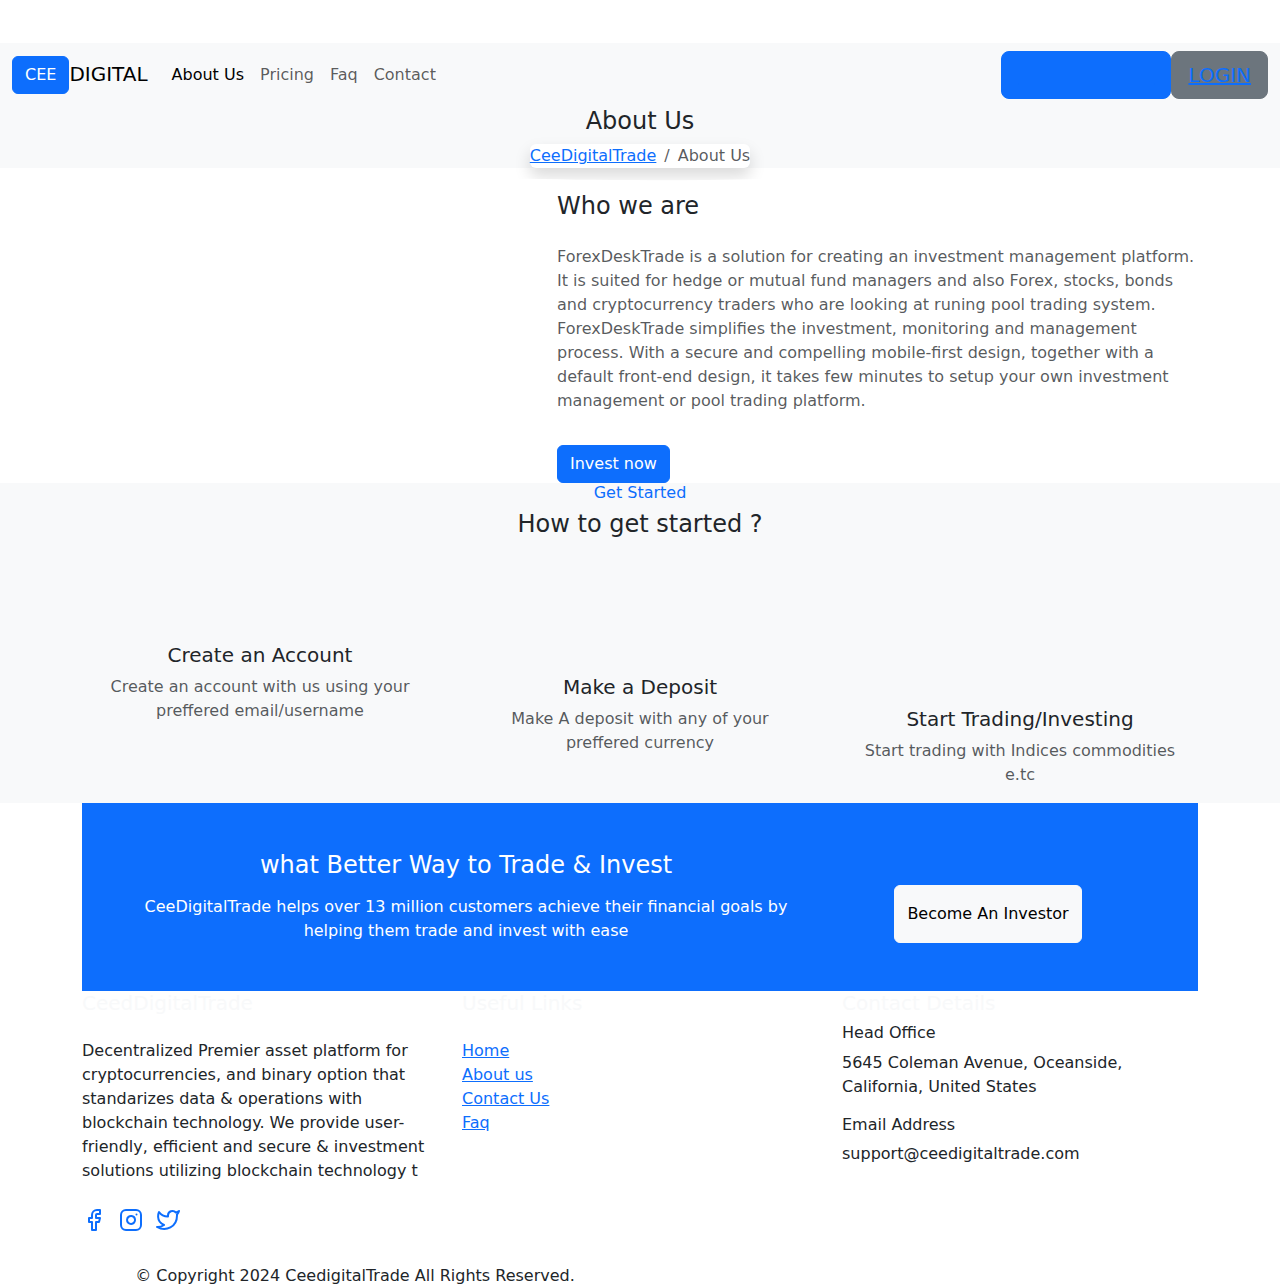
==== about/index.html @ 0c4b4fb4 "second commit" ====
<!DOCTYPE html>
<html lang="en">
  <head>
    <meta charset="UTF-8" />
    <meta name="viewport" content="width=device-width, initial-scale=1.0" />
    <title>About US</title>
    <link
      rel="stylesheet"
      href="	https://cdn.jsdelivr.net/npm/bootstrap@5.3.2/dist/css/bootstrap.min.css"
    />
  </head>
  <body>
    <div>
      <iframe
        src="https://widget.coinlib.io/widget?type=horizontal_v2&amp;theme=light&amp;pref_coin_id=1505&amp;invert_hover="
        width="100%"
        height="36px"
        scrolling="auto"
        marginwidth="0"
        marginheight="0"
        frameborder="0"
        style="border: 0; margin: 0; padding: 0"
      ></iframe>
    </div>

    <nav class="navbar navbar-expand-lg bg-body-tertiary">
      <div class="container-fluid">
        <a class="navbar-brand" href="../index.html">
          <span class="btn-primary btn" id="cee">CEE</span>DIGITAL</a
        >
        <button
          class="navbar-toggler"
          type="button"
          data-bs-toggle="collapse"
          data-bs-target="#navbarText"
          aria-controls="navbarText"
          aria-expanded="false"
          aria-label="Toggle navigation"
        >
          <span class="navbar-toggler-icon"></span>
        </button>
        <div class="collapse navbar-collapse" id="navbarText">
          <ul class="navbar-nav me-auto mb-2 mb-lg-0">
            <li class="nav-item">
              <a
                class="nav-link active"
                aria-current="page"
                href="../about/index.html"
                >About Us</a
              >
            </li>
            <li class="nav-item">
              <a class="nav-link" href="#">Pricing</a>
            </li>
            <li class="nav-item">
              <a class="nav-link" href="../faq/index.html">Faq</a>
            </li>
            <li class="nav-item">
              <a class="nav-link" href="../contact/index.html">Contact</a>
            </li>
          </ul>
          <button type="button" class="btn btn-primary btn-lg">
            <a href="../register/index.html">GET STARTED</a>
          </button>
          <button type="button" class="btn btn-secondary btn-lg">
            <a href="../login/index.html">LOGIN</a>
          </button>
        </div>
      </div>
    </nav>

    <section class="bg-half bg-light d-table w-100">
      <div class="container">
        <div class="row justify-content-center">
          <div class="text-center col-lg-12">
            <div class="page-next-level">
              <h4 class="title">About Us</h4>
              <div class="page-next">
                <nav aria-label="breadcrumb" class="d-inline-block">
                  <ul class="mb-0 bg-white rounded shadow breadcrumb">
                    <li class="breadcrumb-item">
                      <a href="/">CeeDigitalTrade</a>
                    </li>
                    <li class="breadcrumb-item active" aria-current="page">
                      About Us
                    </li>
                  </ul>
                </nav>
              </div>
            </div>
          </div>
          <!--end col-->
        </div>
        <!--end row-->
      </div>
      <!--end container-->
    </section>

    <div class="position-relative">
      <div class="overflow-hidden text-white shape">
        <svg
          viewBox="0 0 2880 48"
          fill="none"
          xmlns="http://www.w3.org/2000/svg"
        >
          <path
            d="M0 48H1437.5H2880V0H2160C1442.5 52 720 0 720 0H0V48Z"
            fill="currentColor"
          ></path>
        </svg>
      </div>
    </div>

    <section class="section">
      <div class="container">
        <div class="row align-items-center">
          <div class="pt-2 mt-4 col-lg-5 col-md-5 mt-sm-0 pt-sm-0">
            <div class="position-relative">
              <img
                src=""
                class="mx-auto rounded img-fluid d-block"
                alt=""
              />
              <div class="play-icon">
                <!-- <a href="http://vimeo.com/287684225" class="play-btn video-play-icon">
                                <i class="bg-white shadow mdi mdi-play text-primary rounded-circle"></i>
                            </a> -->
              </div>
            </div>
          </div>
          <!--end col-->

          <div class="pt-2 mt-4 col-lg-7 col-md-7 mt-sm-0 pt-sm-0">
            <div class="section-title ml-lg-4">
              <h4 class="mb-4 title">Who we are</h4>
              <p class="text-muted">
                ForexDeskTrade is a solution for creating an investment
                management platform. It is suited for hedge or mutual fund
                managers and also Forex, stocks, bonds and cryptocurrency
                traders who are looking at runing pool trading system.
                ForexDeskTrade simplifies the investment, monitoring and
                management process. With a secure and compelling mobile-first
                design, together with a default front-end design, it takes few
                minutes to setup your own investment management or pool trading
                platform.
              </p>
              <a
                href="../login/index.html"
                class="mt-3 btn btn-primary"
                >Invest now<i class="mdi mdi-chevron-right"></i
              ></a>
            </div>
          </div>
          <!--end col-->
        </div>
        <!--end row-->
      </div>
      <!--end container-->
    </section>

    <section class="section bg-light">
      <div class="container">
        <div class="row justify-content-center">
          <div class="col-12">
            <div class="pb-2 mb-4 text-center section-title">
              <h6 class="text-primary">Get Started</h6>
              <h4 class="mb-4 title">How to get started ?</h4>
            </div>
          </div>
          <!--end col-->
        </div>
        <!--end row-->

        <div class="row">
          <div class="pt-2 mt-4 col-md-4">
            <div
              class="text-center bg-transparent border-0 card features feature-clean work-process process-arrow"
            >
              <div class="mx-auto text-center icons text-primary">
                <i class="mb-0 rounded uil uil-user-check d-block h3"></i>
              </div>

              <div class="card-body">
                <h5 class="text-dark">Create an Account</h5>
                <p class="mb-0 text-muted">
                  Create an account with us using your preffered email/username
                </p>
              </div>
            </div>
          </div>
          <!--end col-->

          <div class="pt-2 mt-4 col-md-4 mt-md-5 pt-md-3">
            <div
              class="text-center bg-transparent border-0 card features feature-clean work-process process-arrow"
            >
              <div class="mx-auto text-center icons text-primary">
                <i class="mb-0 rounded uil uil-transaction d-block h3"></i>
              </div>

              <div class="card-body">
                <h5 class="text-dark">Make a Deposit</h5>
                <p class="mb-0 text-muted">
                  Make A deposit with any of your preffered currency
                </p>
              </div>
            </div>
          </div>
          <!--end col-->

          <div class="pt-2 mt-4 col-md-4 mt-md-5 pt-md-5">
            <div
              class="text-center bg-transparent border-0 card features feature-clean work-process d-none-arrow"
            >
              <div class="mx-auto text-center icons text-primary">
                <i class="mb-0 rounded uil uil-analysis d-block h3"></i>
              </div>

              <div class="card-body">
                <h5 class="text-dark">Start Trading/Investing</h5>
                <p class="mb-0 text-muted">
                  Start trading with Indices commodities e.tc
                </p>
              </div>
            </div>
          </div>
          <!--end col-->
        </div>
        <!--end row-->
      </div>
      <!--end container-->
    </section>

    <section class="overflow-hidden section mt-60 bg-soft-primary">
      <div class="container">
        <div class="p-4 roundedd bg-primary p-lg-5">
          <div class="row align-items-end">
            <div class="col-md-8">
              <div class="text-center section-title text-md-left">
                <h4 class="mb-3 text-white title title-dark">
                  what Better Way to Trade &amp; Invest
                </h4>
                <p class="mb-0 text-white">
                  CeeDigitalTrade helps over 13 million customers achieve their
                  financial goals by helping them trade and invest with ease
                </p>
              </div>
            </div>
            <!--end col-->

            <div class="mt-4 col-md-4 mt-sm-0">
              <div class="text-center text-md-right">
                <a href="#" class="pt-3 pb-3 pl-4 pr-4 btn btn-light"
                  >Become An Investor
                </a>
              </div>
            </div>
            <!--end col-->
          </div>
          <!--end row-->
        </div>
      </div>
      <!--end container-->
    </section>

    <footer class="footer">
      <div class="container">
        <div class="row">
          <div class="pb-0 mb-0 col-lg-4 col-12 mb-md-4 pb-md-2">
            <h5 class="text-light footer-head">CeedDigitalTrade</h5>
            <p class="mt-4">
              Decentralized Premier asset platform for cryptocurrencies, and
              binary option that standarizes data & operations with blockchain
              technology. We provide user-friendly, efficient and secure &
              investment solutions utilizing blockchain technology t
            </p>

            <ul class="mt-4 mb-0 list-unstyled social-icon social">
              <li class="list-inline-item">
                <a href="javascript:void(0)" class="rounded"
                  ><svg
                    xmlns="http://www.w3.org/2000/svg"
                    width="24"
                    height="24"
                    viewBox="0 0 24 24"
                    fill="none"
                    stroke="currentColor"
                    stroke-width="2"
                    stroke-linecap="round"
                    stroke-linejoin="round"
                    class="feather feather-facebook fea icon-sm fea-social"
                  >
                    <path
                      d="M18 2h-3a5 5 0 0 0-5 5v3H7v4h3v8h4v-8h3l1-4h-4V7a1 1 0 0 1 1-1h3z"
                    ></path></svg
                ></a>
              </li>
              <li class="list-inline-item">
                <a href="javascript:void(0)" class="rounded"
                  ><svg
                    xmlns="http://www.w3.org/2000/svg"
                    width="24"
                    height="24"
                    viewBox="0 0 24 24"
                    fill="none"
                    stroke="currentColor"
                    stroke-width="2"
                    stroke-linecap="round"
                    stroke-linejoin="round"
                    class="feather feather-instagram fea icon-sm fea-social"
                  >
                    <rect
                      x="2"
                      y="2"
                      width="20"
                      height="20"
                      rx="5"
                      ry="5"
                    ></rect>
                    <path
                      d="M16 11.37A4 4 0 1 1 12.63 8 4 4 0 0 1 16 11.37z"
                    ></path>
                    <line x1="17.5" y1="6.5" x2="17.51" y2="6.5"></line></svg
                ></a>
              </li>
              <li class="list-inline-item">
                <a href="javascript:void(0)" class="rounded"
                  ><svg
                    xmlns="http://www.w3.org/2000/svg"
                    width="24"
                    height="24"
                    viewBox="0 0 24 24"
                    fill="none"
                    stroke="currentColor"
                    stroke-width="2"
                    stroke-linecap="round"
                    stroke-linejoin="round"
                    class="feather feather-twitter fea icon-sm fea-social"
                  >
                    <path
                      d="M23 3a10.9 10.9 0 0 1-3.14 1.53 4.48 4.48 0 0 0-7.86 3v1A10.66 10.66 0 0 1 3 4s-4 9 5 13a11.64 11.64 0 0 1-7 2c9 5 20 0 20-11.5a4.5 4.5 0 0 0-.08-.83A7.72 7.72 0 0 0 23 3z"
                    ></path></svg
                ></a>
              </li>
            </ul>
            <!--end icon-->
          </div>
          <!--end col-->

          <div class="pt-2 mt-4 col-lg-4 col-md-4 mt-sm-0 pt-sm-0">
            <h5 class="text-light footer-head">Useful Links</h5>
            <ul class="mt-4 list-unstyled footer-list">
              <li>
                <a href="../index.html" class="text-foot"
                  ><i class="mr-1 mdi mdi-chevron-right"></i> Home</a
                >
              </li>
              <li>
                <a href="../about/index.html" class="text-foot"
                  ><i class="mr-1 mdi mdi-chevron-right"></i> About us</a
                >
              </li>
              <li>
                <a href="../contact/index.html" class="text-foot"
                  ><i class="mr-1 mdi mdi-chevron-right"></i> Contact Us</a
                >
              </li>
              <li>
                <a href="../faq/index.html" class="text-foot"
                  ><i class="mr-1 mdi mdi-chevron-right"></i> Faq</a
                >
              </li>
            </ul>
          </div>
          <!--end col-->

          <div class="pt-2 mt-4 col-lg-4 col-md-4 mt-sm-0 pt-sm-0">
            <h5 class="text-light footer-head">Contact Details</h5>
            <div class="mt-2">
              <h6 class="text-foot">
                <i class="mr-1 mdi mdi-home"> </i> Head Office
              </h6>
              <p>5645 Coleman Avenue, Oceanside, California, United States</p>
              <h6><i class="mr-1 mdi mdi-email"> </i>Email Address</h6>
              <p>support@ceedigitaltrade.com</p>
            </div>
          </div>
          <!--end col-->
        </div>
        <!--end row-->
      </div>
      <!--end container-->
    </footer>

    <footer class="footer footer-bar">
        <div class="container text-center">
            <div class="row align-items-center">
                <div class="col-sm-6">
                    <div class="text-sm-left">
                        <p class="mb-0">
                            © Copyright 2024 CeedigitalTrade All
                            Rights Reserved.
                        </p>
                    </div>
                </div>
                <!--end col-->
            </div>
            <!--end row-->
        </div>
        <!--end container-->
      </footer>

    <script src="https://cdn.jsdelivr.net/npm/bootstrap@5.3.2/dist/js/bootstrap.bundle.min.js"></script>
  </body>
</html>
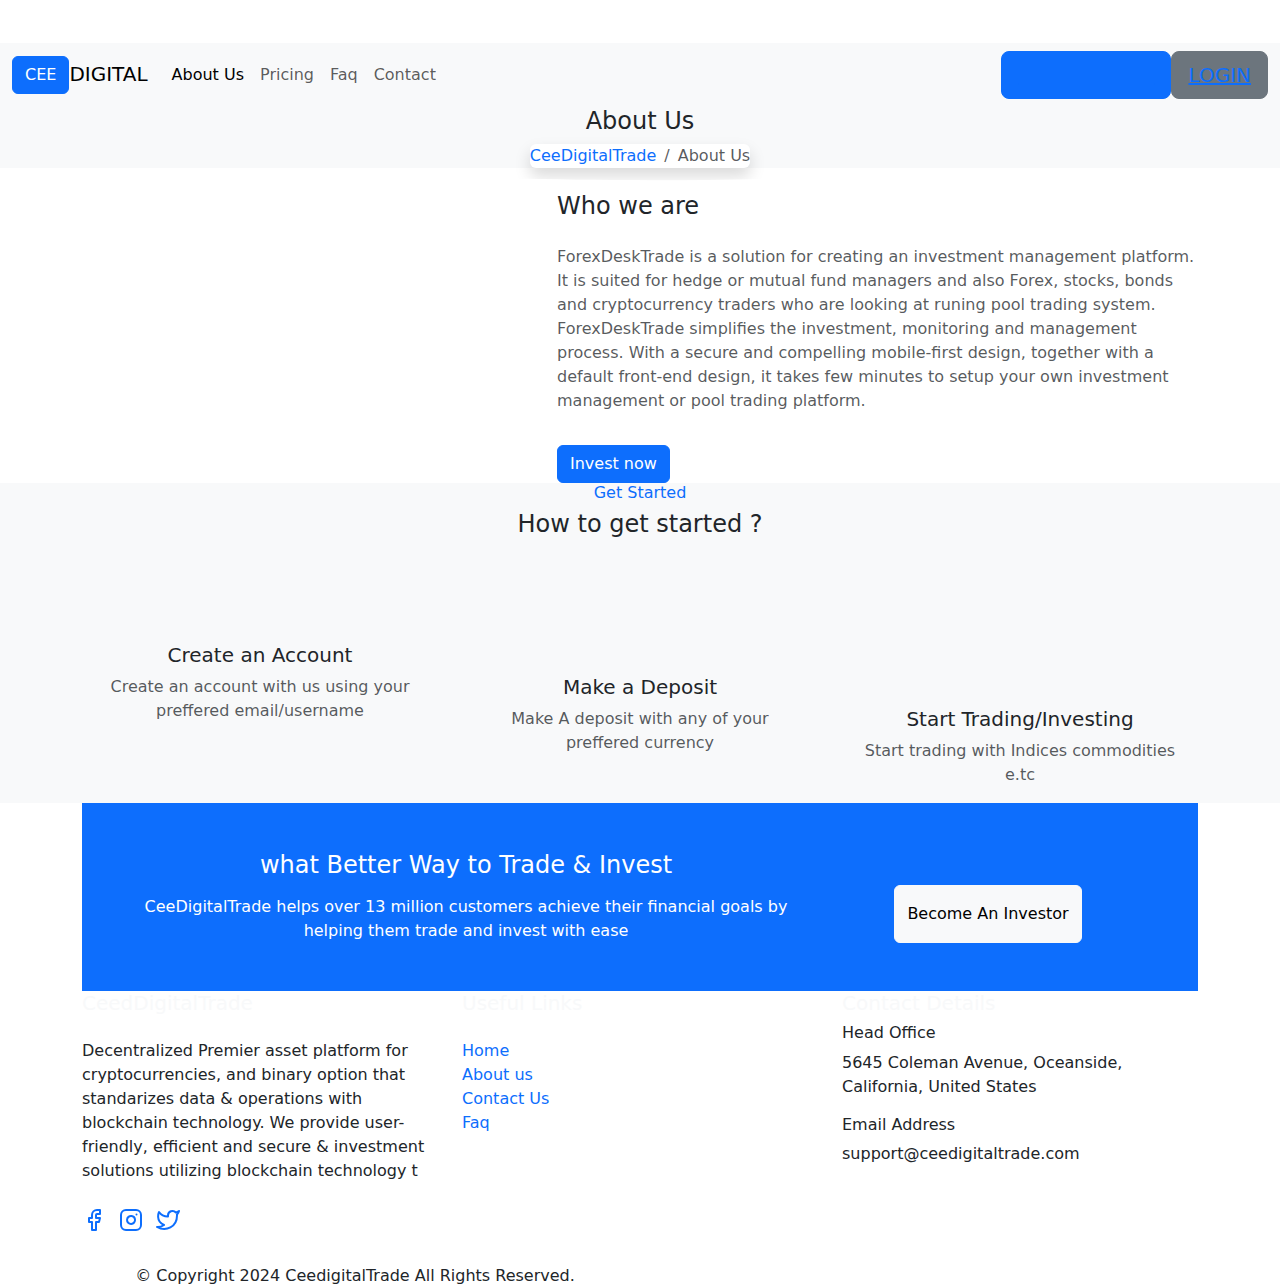
==== commit 37674b34: "the 3rd commit" ====
--- a/about/index.html
+++ b/about/index.html
@@ -4,6 +4,7 @@
     <meta charset="UTF-8" />
     <meta name="viewport" content="width=device-width, initial-scale=1.0" />
     <title>About US</title>
+    <link rel="stylesheet" href="./index.css">
     <link
       rel="stylesheet"
       href="	https://cdn.jsdelivr.net/npm/bootstrap@5.3.2/dist/css/bootstrap.min.css"
--- a/about/index.css
+++ b/about/index.css
@@ -0,0 +1,3 @@
+.text-foot , li > a {
+    text-decoration: none;
+}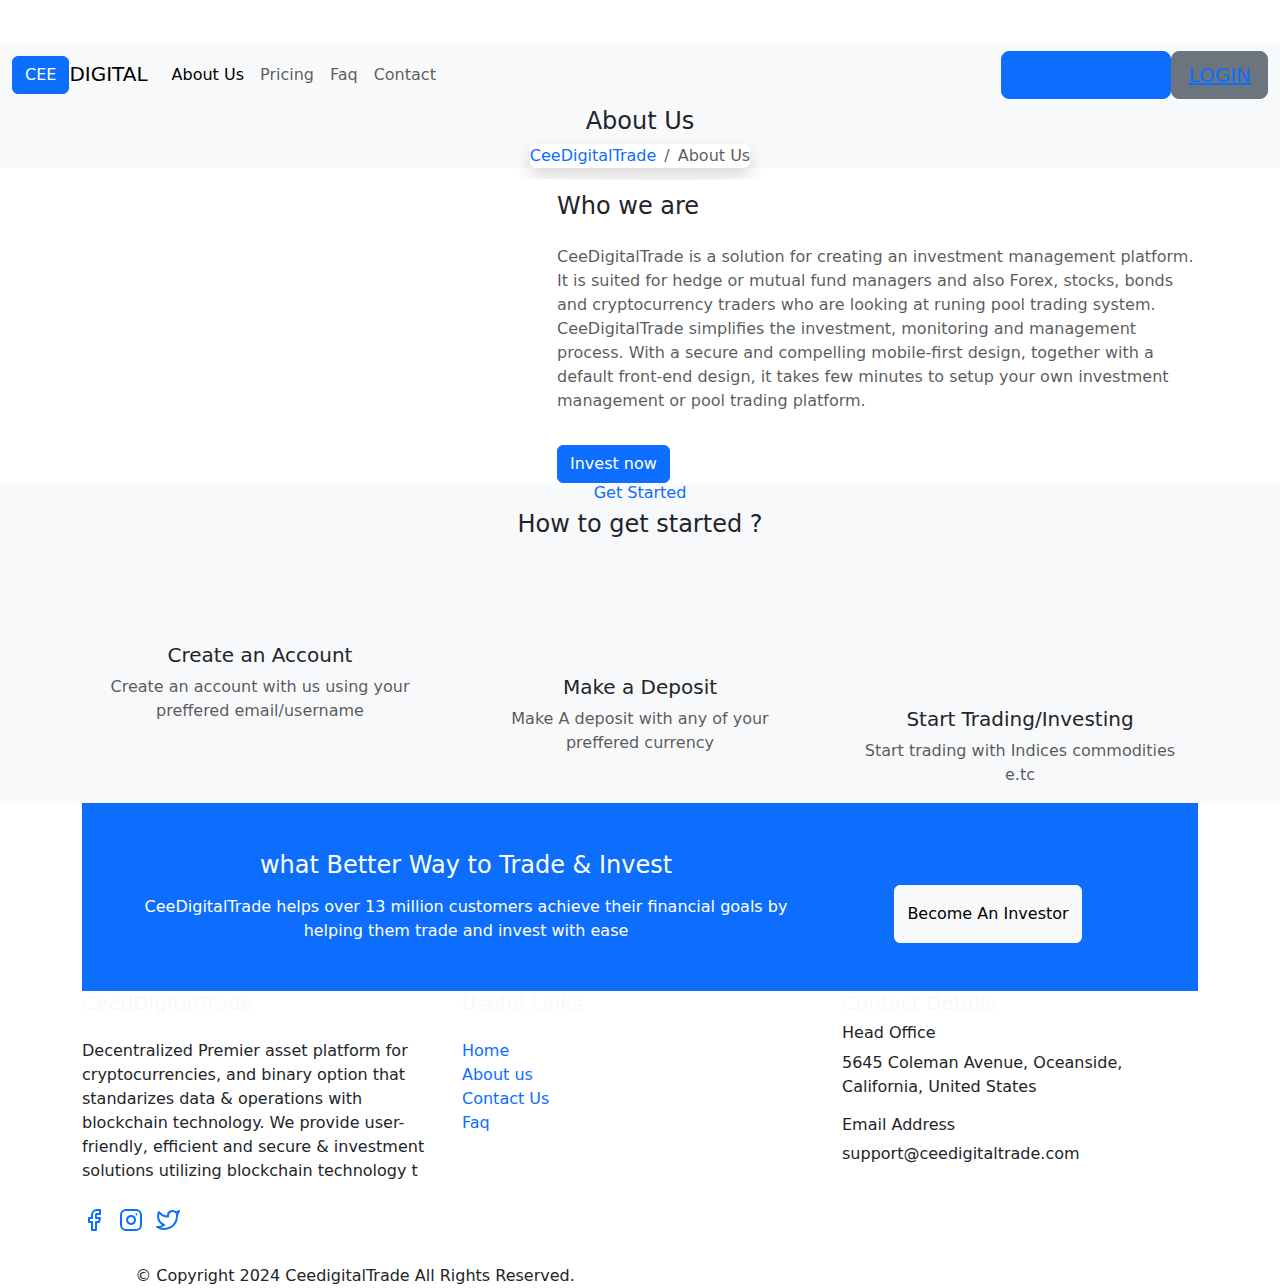
==== commit 05faca3b: "4th commit" ====
--- a/about/index.html
+++ b/about/index.html
@@ -135,11 +135,11 @@
             <div class="section-title ml-lg-4">
               <h4 class="mb-4 title">Who we are</h4>
               <p class="text-muted">
-                ForexDeskTrade is a solution for creating an investment
+                CeeDigitalTrade is a solution for creating an investment
                 management platform. It is suited for hedge or mutual fund
                 managers and also Forex, stocks, bonds and cryptocurrency
                 traders who are looking at runing pool trading system.
-                ForexDeskTrade simplifies the investment, monitoring and
+                CeeDigitalTrade simplifies the investment, monitoring and
                 management process. With a secure and compelling mobile-first
                 design, together with a default front-end design, it takes few
                 minutes to setup your own investment management or pool trading
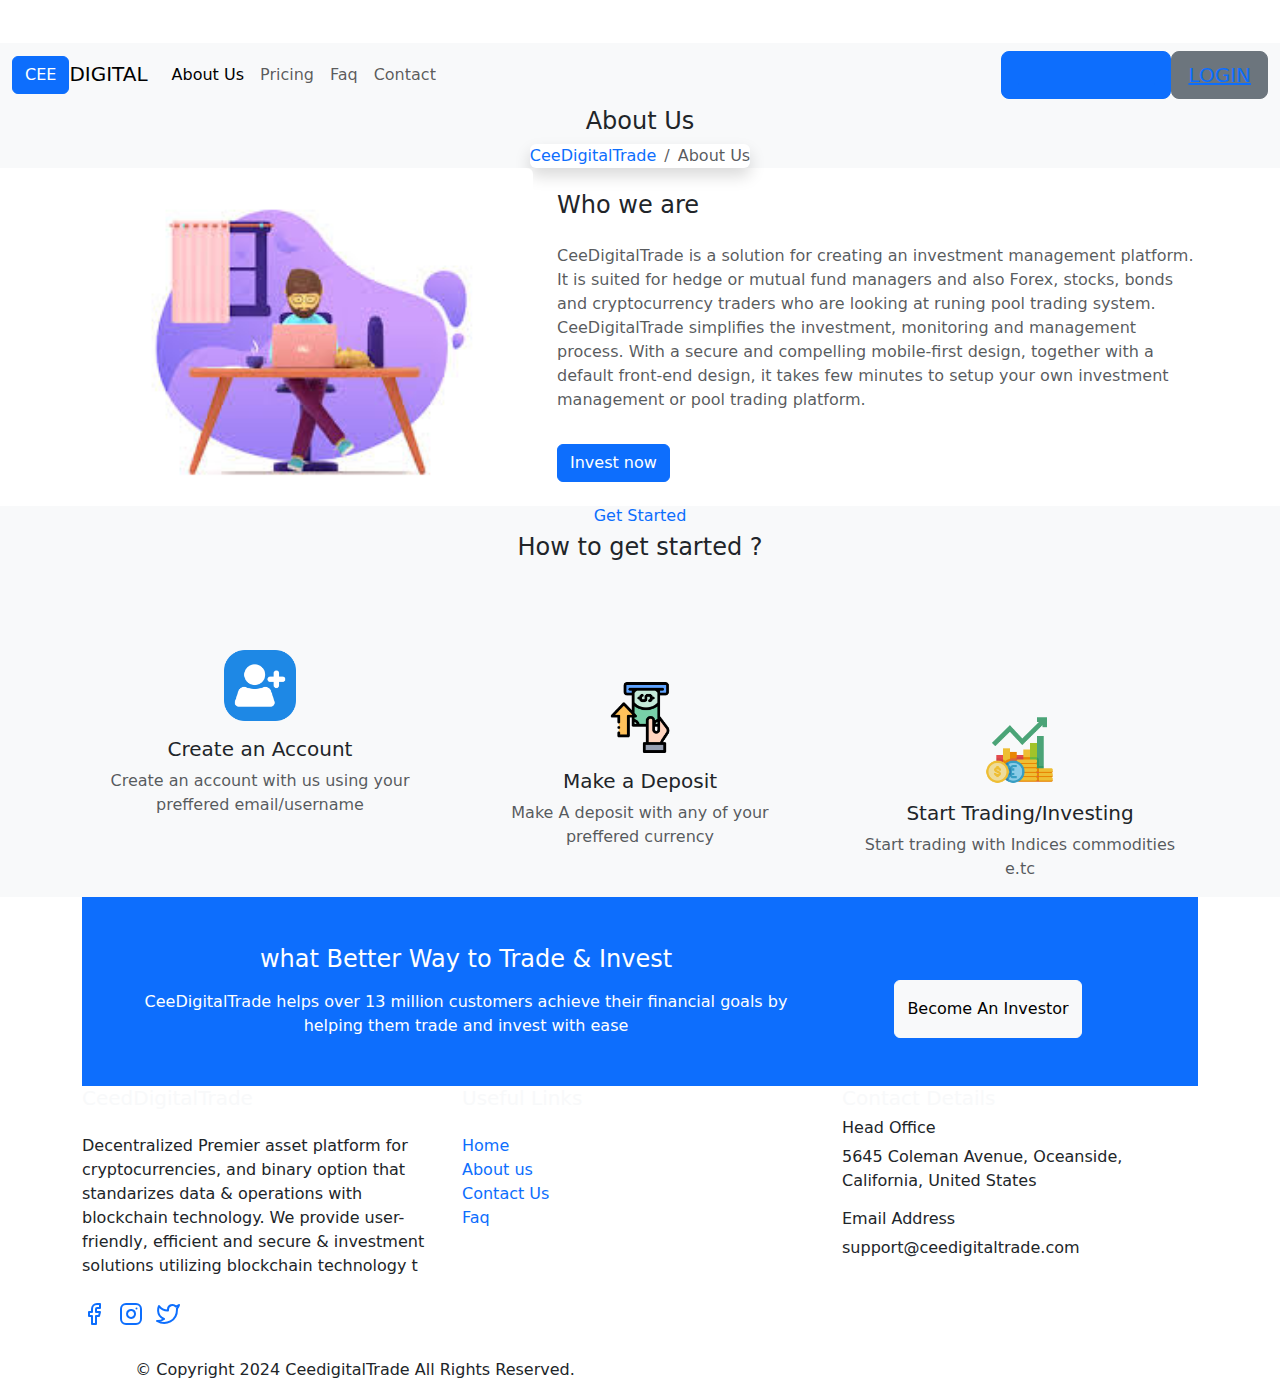
==== commit 73ed64c3: "the 5th commit" ====
--- a/about/index.html
+++ b/about/index.html
@@ -97,7 +97,7 @@
       <!--end container-->
     </section>
 
-    <div class="position-relative">
+    <!-- <div class="position-relative">
       <div class="overflow-hidden text-white shape">
         <svg
           viewBox="0 0 2880 48"
@@ -110,7 +110,7 @@
           ></path>
         </svg>
       </div>
-    </div>
+    </div> -->
 
     <section class="section">
       <div class="container">
@@ -118,7 +118,7 @@
           <div class="pt-2 mt-4 col-lg-5 col-md-5 mt-sm-0 pt-sm-0">
             <div class="position-relative">
               <img
-                src=""
+                src="../images/aboutUs/aboutUs.jpg"
                 class="mx-auto rounded img-fluid d-block"
                 alt=""
               />
@@ -177,8 +177,10 @@
             <div
               class="text-center bg-transparent border-0 card features feature-clean work-process process-arrow"
             >
-              <div class="mx-auto text-center icons text-primary">
-                <i class="mb-0 rounded uil uil-user-check d-block h3"></i>
+              <div class="mx-auto text-center icons text-primary" id="add-user">
+                <img src="../images/aboutUs/add-user.png" class="mb-0 rounded uil uil-user-check d-block h3">
+
+                </img>
               </div>
 
               <div class="card-body">
@@ -195,8 +197,8 @@
             <div
               class="text-center bg-transparent border-0 card features feature-clean work-process process-arrow"
             >
-              <div class="mx-auto text-center icons text-primary">
-                <i class="mb-0 rounded uil uil-transaction d-block h3"></i>
+              <div class="mx-auto text-center icons text-primary" id="make-deposit">
+                <img src="../images/aboutUs/arrow.png" class="mb-0 rounded uil uil-transaction d-block h3"></img>
               </div>
 
               <div class="card-body">
@@ -213,8 +215,8 @@
             <div
               class="text-center bg-transparent border-0 card features feature-clean work-process d-none-arrow"
             >
-              <div class="mx-auto text-center icons text-primary">
-                <i class="mb-0 rounded uil uil-analysis d-block h3"></i>
+              <div class="mx-auto text-center icons text-primary" id="start-t">
+                <img src="../images/aboutUs/exchange-rate.png" class="mb-0 rounded uil uil-analysis d-block h3"></img>
               </div>
 
               <div class="card-body">
--- a/about/index.css
+++ b/about/index.css
@@ -1,3 +1,14 @@
 .text-foot , li > a {
     text-decoration: none;
+}
+
+img {
+    width: 100%;
+    height: 100%;
+}
+
+#add-user , #make-deposit, #start-t {
+    /* border: 4px solid gold; */
+    height: 20%;
+    width: 20%;
 }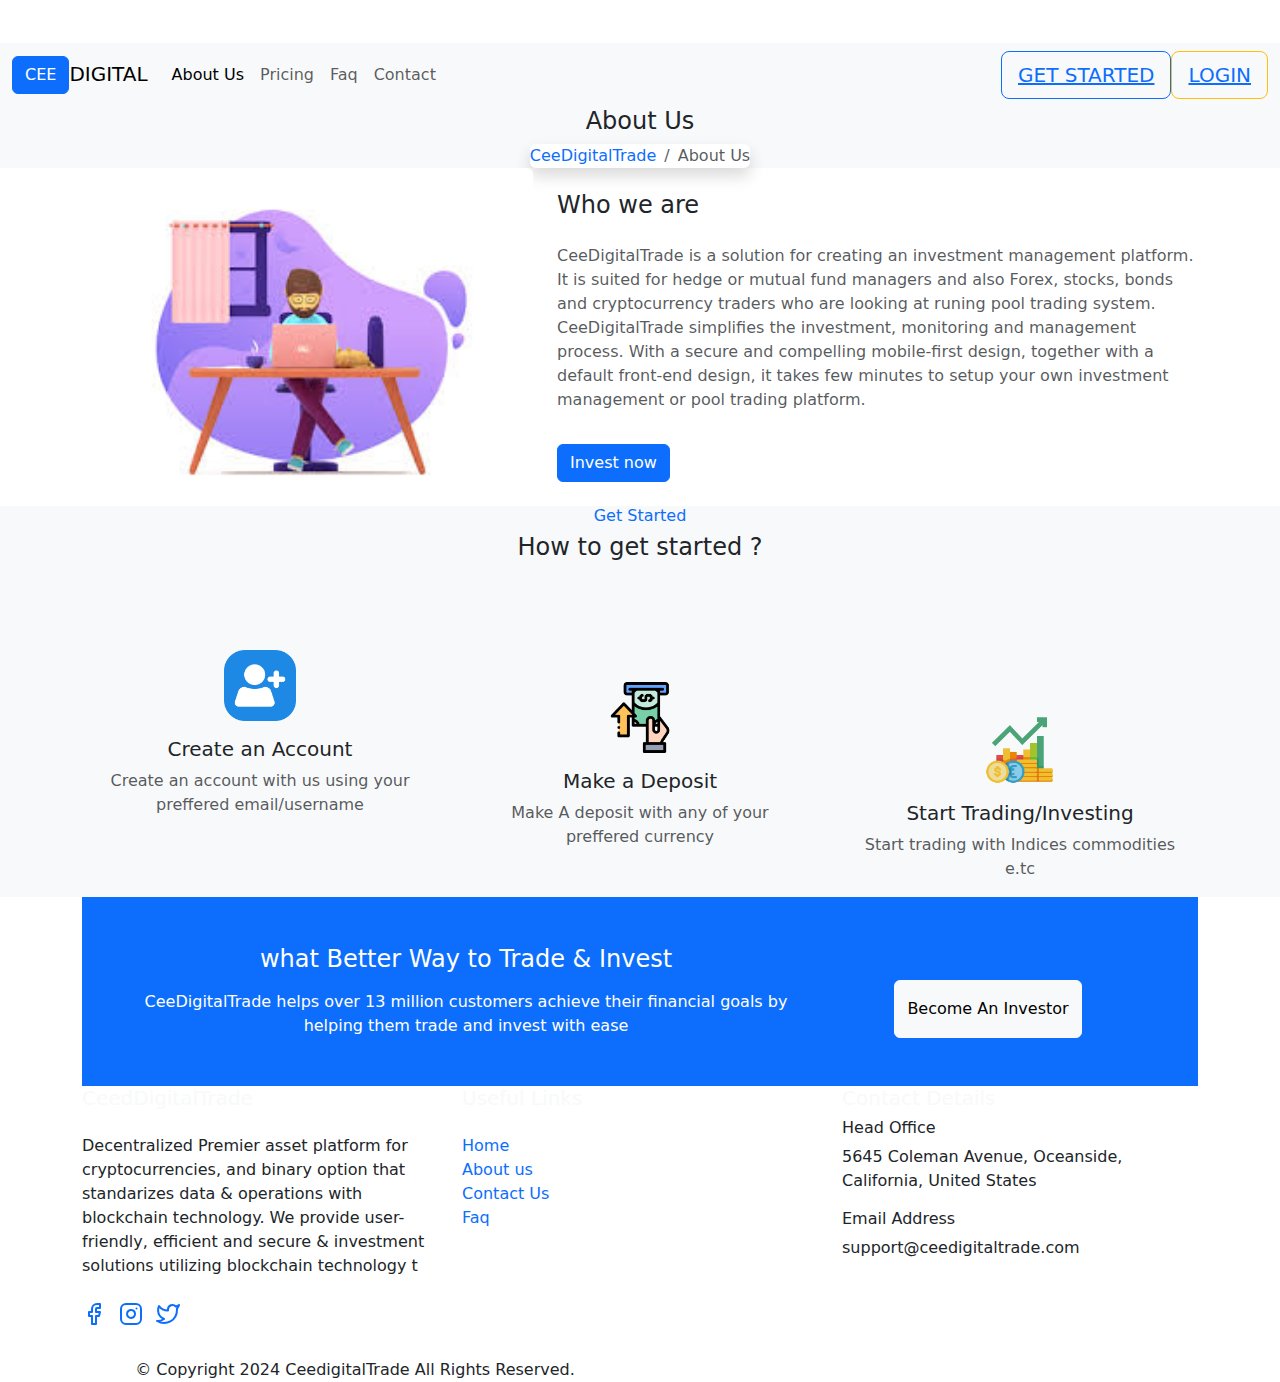
==== commit 88838a75: "6th commit" ====
--- a/about/index.html
+++ b/about/index.html
@@ -60,11 +60,11 @@
               <a class="nav-link" href="../contact/index.html">Contact</a>
             </li>
           </ul>
-          <button type="button" class="btn btn-primary btn-lg">
-            <a href="../register/index.html">GET STARTED</a>
+          <button type="button" class="btn btn-outline-primary btn-lg ">
+            <a href="./register/index.html">GET STARTED</a>
           </button>
-          <button type="button" class="btn btn-secondary btn-lg">
-            <a href="../login/index.html">LOGIN</a>
+          <button type="button" class="btn btn-outline-warning btn-lg " >
+            <a href="./login/index.html">LOGIN</a>
           </button>
         </div>
       </div>
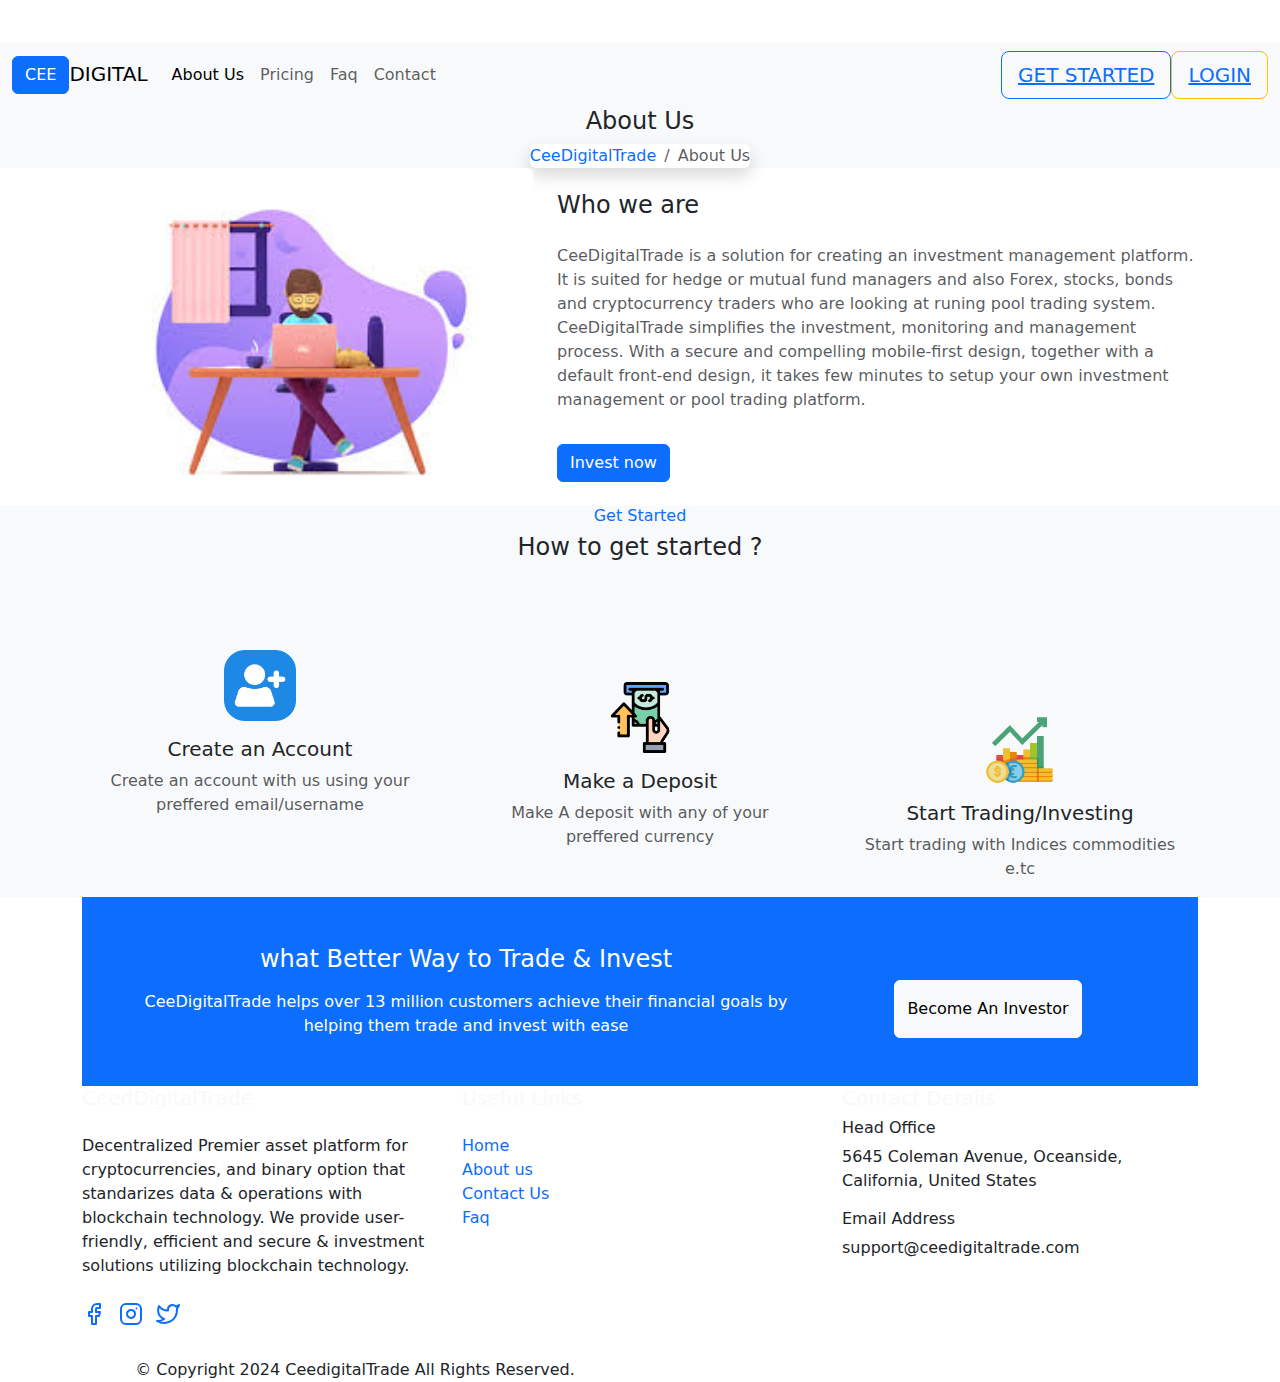
==== commit 58e538b0: "8th commit" ====
--- a/about/index.html
+++ b/about/index.html
@@ -51,7 +51,7 @@
               >
             </li>
             <li class="nav-item">
-              <a class="nav-link" href="#">Pricing</a>
+              <a class="nav-link" href="../#pricing">Pricing</a>
             </li>
             <li class="nav-item">
               <a class="nav-link" href="../faq/index.html">Faq</a>
@@ -61,10 +61,10 @@
             </li>
           </ul>
           <button type="button" class="btn btn-outline-primary btn-lg ">
-            <a href="./register/index.html">GET STARTED</a>
+            <a href="../register/index.html">GET STARTED</a>
           </button>
           <button type="button" class="btn btn-outline-warning btn-lg " >
-            <a href="./login/index.html">LOGIN</a>
+            <a href="../login/index.html">LOGIN</a>
           </button>
         </div>
       </div>
@@ -275,7 +275,7 @@
               Decentralized Premier asset platform for cryptocurrencies, and
               binary option that standarizes data & operations with blockchain
               technology. We provide user-friendly, efficient and secure &
-              investment solutions utilizing blockchain technology t
+              investment solutions utilizing blockchain technology.
             </p>
 
             <ul class="mt-4 mb-0 list-unstyled social-icon social">
